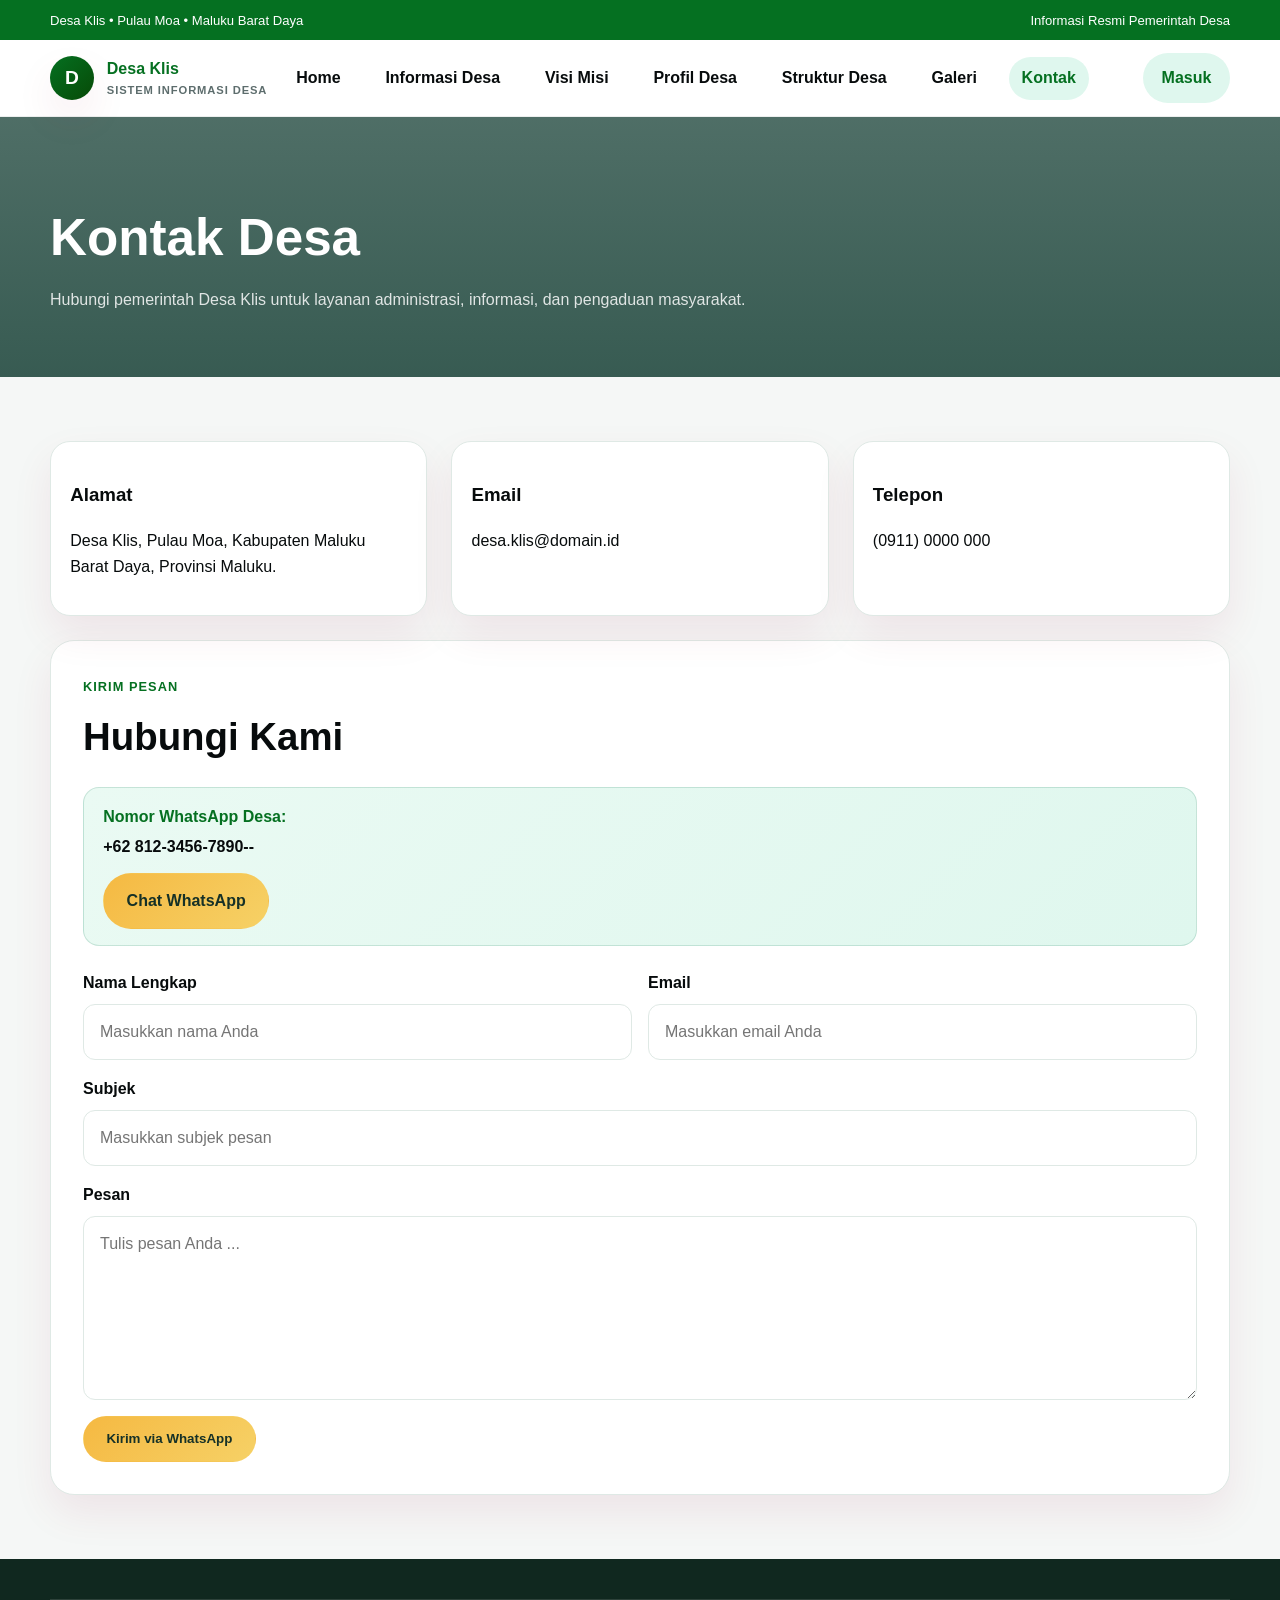
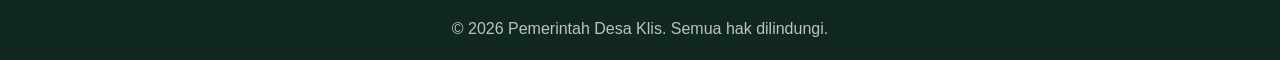
==== kontak.html @ 7d3d78df "first commit" ====
<!DOCTYPE html>
<html lang="id">
  <head>
    <meta charset="UTF-8" />
    <meta name="viewport" content="width=device-width, initial-scale=1.0" />
    <title>Kontak Desa | Desa Klis</title>
    <link rel="stylesheet" href="assets/style.css" />
  </head>
  <body>
    <header class="site-header">
      <div class="topbar">
        <div class="container">
          <div>Desa Klis • Pulau Moa • Maluku Barat Daya</div>
          <div>Informasi Resmi Pemerintah Desa</div>
        </div>
      </div>

      <div class="container navbar">
        <div class="brand">
          <div class="brand-mark">D</div>
          <div class="brand-copy">
            <div>Desa Klis</div>
            <small>Sistem Informasi Desa</small>
          </div>
        </div>
        <button class="menu-toggle" aria-label="Buka menu">☰</button>
        <nav class="main-nav" aria-label="Menu utama">
          <a href="index.html">Home</a>
          <a href="informasi-desa.html">Informasi Desa</a>
          <a href="visi-misi.html">Visi Misi</a>
          <a href="profil-desa.html">Profil Desa</a>
          <a href="struktur-desa.html">Struktur Desa</a>
          <a href="galeri.html">Galeri</a>
          <a class="active" href="kontak.html">Kontak</a>
        </nav>

        <div class="auth-actions">
          <span class="user-badge hidden" data-user-badge></span>
          <a class="auth-button" href="login.html" data-login-link>Masuk</a>
          <button type="button" class="auth-logout hidden" data-logout-button>Keluar</button>
        </div>
      </div>
    </header>

    <main>
      <section class="page-hero">
        <div class="container">
          <h1>Kontak Desa</h1>
          <p>Hubungi pemerintah Desa Klis untuk layanan administrasi, informasi, dan pengaduan masyarakat.</p>
        </div>
      </section>

      <section class="page-content">
        <div class="container contact-grid" style="margin-bottom: 1.5rem;">
          <div class="contact-card">
            <h3>Alamat</h3>
            <p>Desa Klis, Pulau Moa, Kabupaten Maluku Barat Daya, Provinsi Maluku.</p>
          </div>
          <div class="contact-card">
            <h3>Email</h3>
            <p>desa.klis@domain.id</p>
          </div>
          <div class="contact-card">
            <h3>Telepon</h3>
            <p>(0911) 0000 000</p>
          </div>
        </div>

        <div class="container">
          <div class="form-card">
            <div class="section-header" style="margin-bottom: 1.2rem;">
              <span>Kirim Pesan</span>
              <h2>Hubungi Kami</h2>
            </div>

            <div class="whatsapp-box">
              <strong>Nomor WhatsApp Desa:</strong>
              <p>+62 812-3456-7890--</p>
              <a class="btn btn-primary" href="https://wa.me/6281234567890?text=Halo%20Pemerintah%20Desa%20Klis%2C%20saya%20ingin%20bertanya%20tentang%20layanan%20desa." target="_blank" rel="noopener">
                Chat WhatsApp
              </a>
            </div>

            <form id="contactForm" style="margin-top: 1.5rem;">
              <div class="form-grid">
                <div class="form-group">
                  <label for="name">Nama Lengkap</label>
                  <input id="name" name="name" type="text" placeholder="Masukkan nama Anda" required />
                </div>

                <div class="form-group">
                  <label for="email">Email</label>
                  <input id="email" name="email" type="email" placeholder="Masukkan email Anda" required />
                </div>
              </div>

              <div class="form-group">
                <label for="subject">Subjek</label>
                <input id="subject" name="subject" type="text" placeholder="Masukkan subjek pesan" required />
              </div>

              <div class="form-group">
                <label for="message">Pesan</label>
                <textarea id="message" name="message" rows="6" placeholder="Tulis pesan Anda ..." required></textarea>
              </div>

              <button type="submit" class="btn btn-primary">Kirim via WhatsApp</button>
              <p id="form-success" class="success-message" hidden>Pesan Anda siap dikirim melalui WhatsApp.</p>
            </form>
          </div>
        </div>
      </section>
    </main>

    <footer class="site-footer">
      <div class="container footer-bottom">
        © <span id="year"></span> Pemerintah Desa Klis. Semua hak dilindungi.
      </div>
    </footer>

    <script src="assets/script.js"></script>
  </body>
</html>
---- assets/style.css ----
:root {
  --primary: #057021;
  --primary-dark: #057021;
  --primary-soft: #dff7ee;
  --accent: #f5b942;
  --text: #070b0c;
  --muted: #5d6d6d;
  --bg: #f5f7f6;
  --card: #ffffff;
  --border: #dfe9e5;
  --shadow: 0 18px 40px rgba(149, 19, 60, 0.08);
}

* {
  box-sizing: border-box;
}

html {
  scroll-behavior: smooth;
}

body {
  margin: 0;
  font-family: "Segoe UI", Tahoma, Geneva, Verdana, sans-serif;
  background: var(--bg);
  color: var(--text);
  line-height: 1.6;
}

a {
  text-decoration: none;
  color: inherit;
}

img {
  max-width: 100%;
  display: block;
}

.container {
  width: min(1180px, calc(100% - 32px));
  margin: 0 auto;
}

.site-header {
  position: sticky;
  top: 0;
  z-index: 99;
  background: rgba(255, 255, 255, 0.96);
  backdrop-filter: blur(8px);
  border-bottom: 1px solid rgba(13, 52, 41, 0.08);
}

.topbar {
  background: linear-gradient(90deg, var(--primary-dark), var(--primary));
  color: white;
  font-size: 0.82rem;
  padding: 0.6rem 0;
}

.topbar .container {
  display: flex;
  justify-content: space-between;
  gap: 1rem;
  align-items: center;
  flex-wrap: wrap;
}

.navbar {
  display: flex;
  align-items: center;
  justify-content: space-between;
  min-height: 76px;
  gap: 1rem;
}

.brand {
  display: flex;
  align-items: center;
  gap: 0.8rem;
  font-weight: 700;
  color: var(--primary-dark);
}

.brand-mark {
  width: 44px;
  height: 44px;
  border-radius: 50%;
  display: grid;
  place-items: center;
  background: linear-gradient(135deg, var(--primary), #074a07);
  color: white;
  font-size: 1.2rem;
  box-shadow: var(--shadow);
}

.brand-copy small {
  display: block;
  font-size: 0.7rem;
  color: var(--muted);
  letter-spacing: 0.08em;
  text-transform: uppercase;
}

.main-nav {
  display: flex;
  align-items: center;
  gap: 1.2rem;
  flex-wrap: wrap;
}

.main-nav a {
  color: var(--text);
  font-weight: 600;
  padding: 0.55rem 0.8rem;
  border-radius: 999px;
  transition: 0.2s ease;
}

.main-nav a:hover {
  transform: translateY(-5px);
  box-shadow: 0 10px 15px rgba(4, 137, 2, 0.82);
  transition: all 0.3s ease;
}
.main-nav a.active {
  color: var(--primary);
  background: var(--primary-soft);
}

.menu-toggle {
  display: none;
  background: transparent;
  border: 1px solid var(--border);
  border-radius: 10px;
  padding: 0.55rem 0.8rem;
  font-size: 1.3rem;
  cursor: pointer;
}

.auth-actions {
  display: flex;
  align-items: center;
  gap: 0.75rem;
  margin-left: auto;
}

.auth-button,
.auth-logout {
  display: inline-flex;
  align-items: center;
  justify-content: center;
  min-height: 42px;
  padding: 0.7rem 1.1rem;
  border-radius: 999px;
  font-weight: 700;
  border: 1px solid transparent;
  cursor: pointer;
  transition: 0.2s ease;
}

.auth-button {
  background: var(--primary-soft);
  color: var(--primary-dark);
}

.auth-logout {
  background: transparent;
  border-color: var(--border);
  color: var(--text);
}

.auth-button:hover,
.auth-logout:hover {
  transform: translateY(-2px);
}

.user-badge {
  display: inline-flex;
  align-items: center;
  padding: 0.5rem 0.8rem;
  border-radius: 999px;
  background: rgba(11, 110, 79, 0.08);
  color: var(--primary-dark);
  font-weight: 700;
  border: 1px solid rgba(11, 110, 79, 0.14);
}

.hidden {
  display: none !important;
}

.login-page {
  min-height: calc(100vh - 150px);
  display: grid;
  place-items: center;
  padding: 4rem 0;
}

.login-shell {
  width: min(100%, 460px);
  background: var(--card);
  border: 1px solid var(--border);
  border-radius: 28px;
  padding: 2rem;
  box-shadow: var(--shadow);
}

.login-shell h1 {
  margin-top: 0;
  margin-bottom: 0.5rem;
  font-size: clamp(2rem, 4vw, 2.6rem);
}

.login-shell p {
  margin-top: 0;
  color: var(--muted);
}

.form-message {
  margin-top: 1rem;
  padding: 0.8rem 1rem;
  border-radius: 12px;
  font-weight: 600;
  border: 1px solid transparent;
}

.form-message.success {
  background: var(--primary-soft);
  border-color: rgba(11, 110, 79, 0.16);
  color: var(--primary-dark);
}

.form-message.error {
  background: #fff0f0;
  border-color: rgba(191, 53, 53, 0.2);
  color: #a12828;
}

.demo-credentials {
  margin-top: 1rem;
  padding: 0.8rem 1rem;
  border-radius: 12px;
  background: #f5f7f6;
  border: 1px solid var(--border);
  color: var(--muted);
  font-size: 0.95rem;
}

.hero {
  position: relative;
  min-height: 620px;
  display: flex;
  align-items: center;
  background: linear-gradient(rgba(4, 35, 28, 0.5), rgba(4, 35, 28, 0.55)),
    url('https://images.unsplash.com/photo-1500375592092-40eb2168fd21?auto=format&fit=crop&w=1600&q=80') center/cover no-repeat;
  color: white;
}

.hero .container {
  display: grid;
  grid-template-columns: 1.2fr 0.8fr;
  gap: 2rem;
  align-items: center;
}

.hero-copy h1 {
  font-size: clamp(2.3rem, 5vw, 4rem);
  line-height: 1.1;
  margin: 0 0 1rem;
}

.hero-copy p {
  font-size: 1.06rem;
  max-width: 650px;
  color: rgba(255, 255, 255, 0.9);
}

.hero-actions {
  display: flex;
  flex-wrap: wrap;
  gap: 1rem;
  margin-top: 1.5rem;
}

.btn {
  display: inline-flex;
  align-items: center;
  justify-content: center;
  padding: 0.9rem 1.4rem;
  border-radius: 999px;
  font-weight: 700;
  transition: 0.2s ease;
  border: 1px solid transparent;
}

.btn-primary {
  background: linear-gradient(135deg, var(--accent), #f6d166);
  color: #163127;
}

.btn-secondary {
  border-color: rgba(255, 255, 255, 0.45);
  color: white;
  background: rgba(255, 255, 255, 0.08);
}

.btn:hover {
  transform: translateY(-2px);
}

.stat-panel {
  background: rgba(255, 255, 255, 0.12);
  border: 1px solid rgba(255, 255, 255, 0.2);
  border-radius: 22px;
  padding: 1.5rem;
  box-shadow: 0 20px 45px rgba(0, 0, 0, 0.18);
}

.stat-grid {
  display: grid;
  grid-template-columns: repeat(2, minmax(120px, 1fr));
  gap: 1rem;
  margin-top: 1rem;
}

.stat-item {
  background: rgba(255, 255, 255, 0.1);
  border-radius: 16px;
  padding: 1rem;
  border: 1px solid rgba(255, 255, 255, 0.12);
}

.stat-item strong {
  display: block;
  font-size: 1.8rem;
  margin-bottom: 0.2rem;
}

.section {
  padding: 5rem 0;
}

.section-header {
  margin-bottom: 2rem;
}

.section-header span {
  color: var(--primary);
  font-weight: 700;
  letter-spacing: 0.08em;
  text-transform: uppercase;
  font-size: 0.8rem;
}

.section-header h2 {
  margin: 0.5rem 0 0;
  font-size: clamp(1.8rem, 3vw, 2.8rem);
}

.grid-3 {
  display: grid;
  grid-template-columns: repeat(3, minmax(0, 1fr));
  gap: 1.5rem;
}

.grid-2 {
  display: grid;
  grid-template-columns: repeat(2, minmax(0, 1fr));
  gap: 1.5rem;
}

.card {
  background: var(--card);
  border: 1px solid var(--border);
  border-radius: 22px;
  padding: 1.4rem;
  box-shadow: var(--shadow);

}
.card:hover {
  transform: translateY(-5px);
  box-shadow: 0 12px 30px rgba(4, 153, 11, 0.82);
  transition: all 0.3s ease;
}

.badge {
  display: inline-block;
  padding: 0.45rem 0.8rem;
  border-radius: 999px;
  background: var(--primary-soft);
  color: var(--primary);
  font-weight: 700;
  letter-spacing: 0.04em;
  text-transform: uppercase;
  font-size: 0.74rem;
}

.card-icon {
  width: 56px;
  height: 56px;
  border-radius: 16px;
  display: grid;
  place-items: center;
  background: var(--primary-soft);
  color: var(--primary);
  font-size: 1.5rem;
  margin-bottom: 1rem;
}

.news-item {
  background: var(--card);
  border: 1px solid var(--border);
  border-radius: 22px;
  padding: 1.4rem;
  box-shadow: var(--shadow);
}

.news-item:hover {
  transform: translateY(-5px);
  box-shadow: 0 12px 30px rgba(3, 165, 17, 0.82);
  transition: all 0.3s ease;
}

.card h3 {
  margin: 0 0 0.6rem;
  font-size: 1.3rem;
  
}

.card p {
  margin: 0;
  color: var(--muted);
}

.feature-spotlight {
  background: linear-gradient(180deg, #f2faf7, #edf4f0);
}

.feature-layout {
  display: grid;
  grid-template-columns: 1.1fr 0.9fr;
  gap: 2rem;
  align-items: center;
}

.feature-layout img {
  border-radius: 24px;
  min-height: 420px;
  width: 100%;
  object-fit: cover;
  box-shadow: var(--shadow);
}

.list-check {
  list-style: none;
  padding: 0;
  margin: 1.5rem 0 0;
  display: grid;
  gap: 0.9rem;
}

.list-check li {
  position: relative;
  padding-left: 1.9rem;
  color: var(--text);
  font-weight: 600;
}

.list-check li::before {
  content: "✓";
  position: absolute;
  left: 0;
  top: 0;
  width: 22px;
  height: 22px;
  border-radius: 50%;
  background: var(--primary-soft);
  color: var(--primary);
  display: grid;
  place-items: center;
  font-size: 0.8rem;
}

.announce {
  background: linear-gradient(90deg, var(--primary-dark), var(--primary));
  color: white;
}

.callout {
  display: flex;
  justify-content: space-between;
  align-items: center;
  gap: 1rem;
  flex-wrap: wrap;
}

.site-footer {
  background: #10281f;
  color: rgba(255, 255, 255, 0.8);
  padding: 2.5rem 0 1.2rem;
}

.footer-grid {
  display: grid;
  grid-template-columns: 1.3fr 0.9fr 0.9fr;
  gap: 2rem;
  padding-bottom: 1.5rem;
}

.footer-grid h4 {
  color: white;
  margin-bottom: 0.8rem;
}

.footer-grid ul {
  list-style: none;
  padding: 0;
  margin: 0;
  display: grid;
  gap: 0.55rem;
}

.footer-bottom {
  border-top: 1px solid rgba(255, 255, 255, 0.12);
  padding-top: 1rem;
  text-align: center;
  color: rgba(255, 255, 255, 0.72);
}

.page-hero {
  background: linear-gradient(rgba(8, 52, 41, 0.7), rgba(8, 52, 41, 0.8)),
    url('https://images.unsplash.com/photo-1500530855697-b586d89ba3ee?auto=format&fit=crop&w=1600&q=80') center/cover no-repeat;
  color: white;
  padding: 5rem 0 4rem;
}

.page-hero h1 {
  font-size: clamp(2.2rem, 4vw, 3.2rem);
  margin: 0 0 0.5rem;
}

.page-hero p {
  margin: 0;
  max-width: 720px;
  color: rgba(255, 255, 255, 0.84);
}

.page-content {
  padding: 4rem 0;
}

.content-box {
  background: var(--card);
  border: 1px solid var(--border);
  border-radius: 24px;
  padding: 2rem;
  box-shadow: var(--shadow);
}

.content-box h3 {
  margin-top: 0;
  font-size: 1.8rem;
}

.info-grid {
  display: grid;
  grid-template-columns: repeat(2, minmax(0, 1fr));
  gap: 1.5rem;
}

.info-item {
  background: var(--bg);
  border: 1px solid var(--border);
  padding: 1.35rem;
  border-radius: 18px;
}

.info-item:hover {
  transform: translateY(-5px);
  box-shadow: 0 12px 30px rgba(14, 158, 4, 0.82);
  transition: all 0.3s ease;
}
.info-item strong {
  display: block;
  margin-bottom: 0.4rem;
  color: var(--primary-dark);
}

.mission-list,
.timeline-list,
.profile-list {
  display: grid;
  gap: 1rem;
}

.mission-list div,
.timeline-list div,
.profile-list div {
  background: var(--bg);
  border: 1px solid var(--border);
  border-radius: 16px;
  padding: 1.1rem 1.2rem;
}

.person-grid {
  display: grid;
  grid-template-columns: repeat(3, minmax(0, 1fr));
  gap: 1.2rem;
}

.news-grid,
.gallery-grid,
.contact-grid {
  display: grid;
  grid-template-columns: repeat(3, minmax(0, 1fr));
  gap: 1.5rem;
}

.gallery-grid {
  grid-template-columns: repeat(3, minmax(0, 1fr));
}

.gallery-item,
.news-item,
.contact-card {
  background: var(--card);
  border: 1px solid var(--border);
  border-radius: 20px;
  overflow: hidden;
  box-shadow: var(--shadow);
}

.gallery-item img,
.news-item img {
  height: 200px;
  width: 100%;
  object-fit: cover;
}

.news-item .content,
.contact-card {
  padding: 1.2rem;
}

.contact-card {
  text-align: left;
}

.form-card {
  background: var(--card);
  border: 1px solid var(--border);
  border-radius: 24px;
  padding: 2rem;
  box-shadow: var(--shadow);
}

.form-grid {
  display: grid;
  grid-template-columns: repeat(2, minmax(0, 1fr));
  gap: 1rem;
}

.form-group {
  display: flex;
  flex-direction: column;
  gap: 0.5rem;
  margin-bottom: 1rem;
}

.form-group label {
  font-weight: 700;
  color: var(--text);
}

.form-group input,
.form-group textarea {
  width: 100%;
  border: 1px solid var(--border);
  border-radius: 12px;
  padding: 0.9rem 1rem;
  font: inherit;
  color: var(--text);
  background: #fff;
}

.form-group input:focus,
.form-group textarea:focus {
  outline: 2px solid rgba(11, 110, 79, 0.2);
  border-color: var(--primary);
}

.whatsapp-box {
  background: linear-gradient(135deg, #eafaf3, #dff7ee);
  border: 1px solid rgba(11, 110, 79, 0.16);
  border-radius: 16px;
  padding: 1rem 1.2rem;
  margin-bottom: 1.25rem;
}

.whatsapp-box strong {
  display: block;
  margin-bottom: 0.3rem;
  color: var(--primary-dark);
}

.whatsapp-box p {
  margin: 0 0 0.8rem;
  font-weight: 700;
  color: var(--text);
}

.success-message {
  margin-top: 1rem;
  color: var(--primary-dark);
  font-weight: 600;
  background: var(--primary-soft);
  border: 1px solid rgba(11, 110, 79, 0.18);
  border-radius: 12px;
  padding: 0.8rem 1rem;
}

.person-card {
  background: var(--card);
  border: 1px solid var(--border);
  border-radius: 20px;
  padding: 1.25rem;
  text-align: center;
  box-shadow: var(--shadow);
}

.avatar {
  width: 76px;
  height: 76px;
  margin: 0 auto 1rem;
  border-radius: 50%;
  background: linear-gradient(135deg, var(--primary-soft), #d8efe4);
  display: grid;
  place-items: center;
  font-size: 1.8rem;
  color: var(--primary-dark);
  font-weight: 700;
}

.person-card h4 {
  margin: 0 0 0.25rem;
}

.person-card p {
  margin: 0;
  color: var(--muted);
}

@media (max-width: 920px) {
  .hero .container,
  .feature-layout,
  .footer-grid,
  .info-grid,
  .grid-3,
  .grid-2,
  .person-grid,
  .news-grid,
  .gallery-grid,
  .contact-grid {
    grid-template-columns: 1fr;
  }

  .main-nav {
    display: none;
    width: 100%;
    padding-bottom: 1rem;
    flex-direction: column;
    align-items: flex-start;
  }

  .main-nav.show {
    display: flex;
  }

  .menu-toggle {
    display: inline-block;
  }

  .navbar {
    flex-wrap: wrap;
    align-items: center;
    padding: 0.5rem 0 1rem;
  }
}

@media (max-width: 560px) {
  .hero {
    min-height: 540px;
  }

  .hero-actions,
  .callout {
    flex-direction: column;
    align-items: flex-start;
  }

  .stat-grid {
    grid-template-columns: 1fr 1fr;
  }
}

.tree-wrapper {
  width: 100%;
  overflow-x: auto;
  padding: 20px 0;
}

.tree {
  display: table;
  margin: 0 auto;
}

.tree ul {
  padding-top: 20px;
  position: relative;
  transition: all 0.5s;
  display: flex;
  justify-content: center;
  margin: 0;
  padding-left: 0;
  list-style-type: none;
}

.tree li {
  float: left;
  text-align: center;
  list-style-type: none;
  position: relative;
  padding: 20px 10px 0 10px;
  transition: all 0.5s;
}

/* Garis penghubung vertikal dan horizontal */
.tree li::before,
.tree li::after {
  content: '';
  position: absolute;
  top: 0;
  right: 50%;
  border-top: 2px solid #cbd5e1;
  width: 50%;
  height: 20px;
}

.tree li::after {
  right: auto;
  left: 50%;
  border-left: 2px solid #cbd5e1;
}

.tree li:only-child::after,
.tree li:only-child::before {
  display: none;
}

.tree li:only-child {
  padding-top: 0;
}

.tree li:first-child::before,
.tree li:last-child::after {
  border: 0 none;
}

.tree li:last-child::before {
  border-right: 2px solid #cbd5e1;
  border-radius: 0 5px 0 0;
}

.tree li:first-child::after {
  border-radius: 5px 0 0 0;
}

.tree ul ul::before {
  content: '';
  position: absolute;
  top: 0;
  left: 50%;
  border-left: 2px solid #cbd5e1;
  width: 0;
  height: 20px;
}

/* Kartu Elemen (Node) */
.node {
  background: #ffffff;
  border: 1px solid #e2e8f0;
  padding: 15px;
  border-radius: 8px;
  display: inline-flex;
  align-items: center;
  gap: 12px;
  min-width: 200px;
  box-shadow: 0 4px 6px -1px rgba(0, 0, 0, 0.05);
  transition: all 0.3s ease;
  text-align: left;
}

.node:hover {
  transform: translateY(-3px);
  box-shadow: 0 10px 15px -3px rgba(3, 134, 12, 0.877);
}

/* Lingkaran Avatar */
.avatar {
  width: 42px;
  height: 42px;
  background-color: #2563eb;
  color: #ffffff;
  border-radius: 50%;
  display: flex;
  align-items: center;
  justify-content: center;
  font-weight: bold;
  font-size: 1.1rem;
  flex-shrink: 0;
}

.node-info h4 {
  margin: 0;
  font-size: 0.95rem;
  color: #0f172a;
}

.node-info p {
  margin: 2px 0 0 0;
  font-size: 0.825rem;
  color: #64748b;
}

/* Warna pembeda tiap tingkatan */
.node-kades {
  border-left: 4px solid #1e40af;
  background: #eff6ff;
}

.node-bpd {
  border-left: 4px solid #059669;
  background: #ecfdf5;
}

.node-sekdes {
  border-left: 4px solid #0284c7;
  background: #f0f9ff;
}

/* Responsif untuk layar HP/Tablet */
@media (max-width: 768px) {
  .tree ul {
    flex-direction: column;
    align-items: center;
    padding-top: 0;
  }

  .tree li {
    padding: 10px 0;
  }

  .tree li::before,
  .tree li::after,
  .tree ul ul::before {
    display: none;
  }

  .node {
    width: 100%;
    max-width: 280px;
  }
}
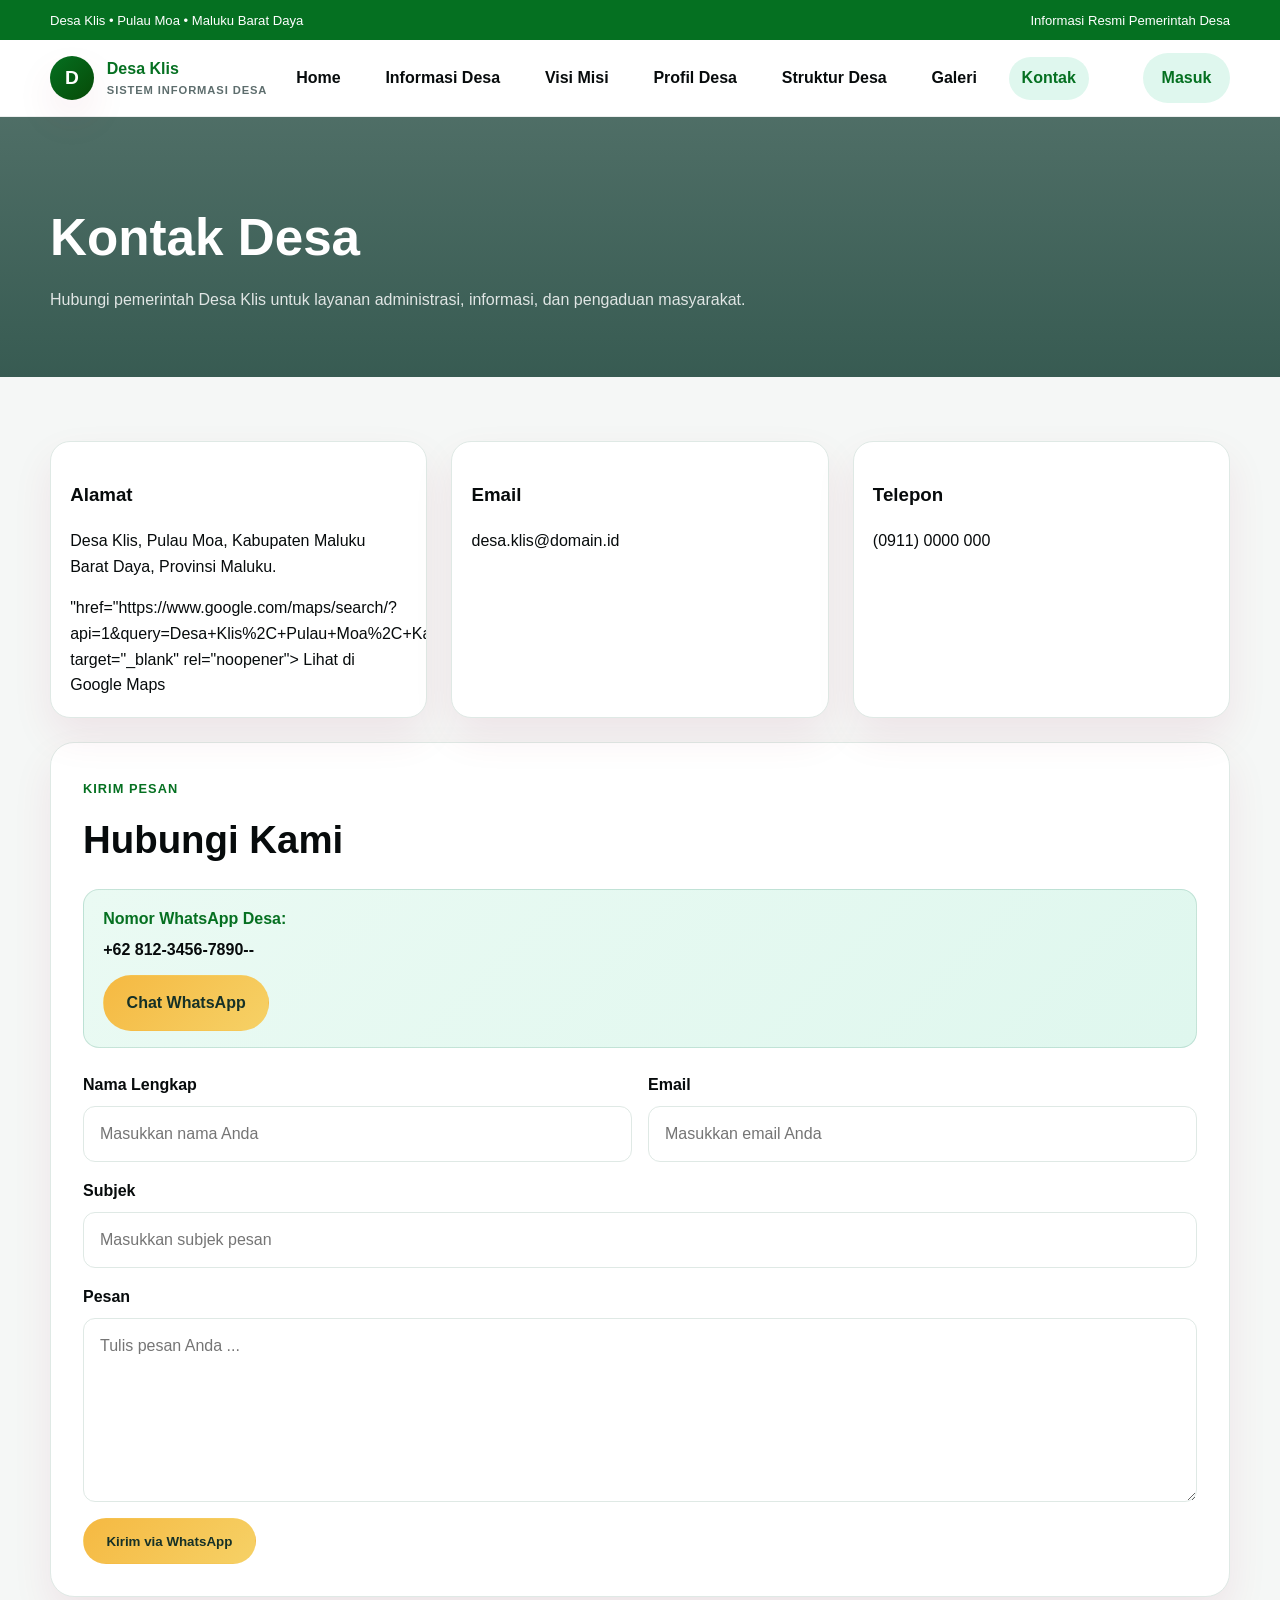
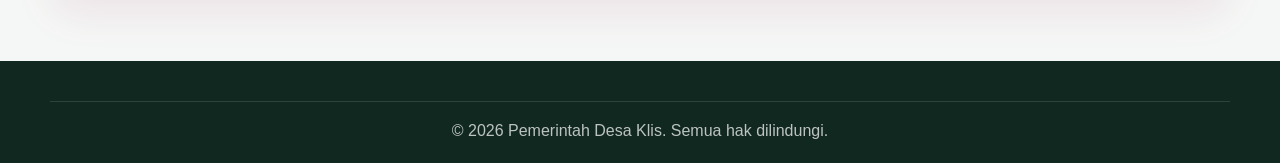
==== commit 79b8d2df: "Update kontak.html" ====
--- a/kontak.html
+++ b/kontak.html
@@ -55,6 +55,9 @@
           <div class="contact-card">
             <h3>Alamat</h3>
             <p>Desa Klis, Pulau Moa, Kabupaten Maluku Barat Daya, Provinsi Maluku.</p>
+            <a>"href="https://www.google.com/maps/search/?api=1&amp;query=Desa+Klis%2C+Pulau+Moa%2C+Kabupaten+Maluku+Barat+Daya%2C+Maluku" target="_blank" rel="noopener">
+            Lihat di Google Maps
+            </a>
           </div>
           <div class="contact-card">
             <h3>Email</h3>
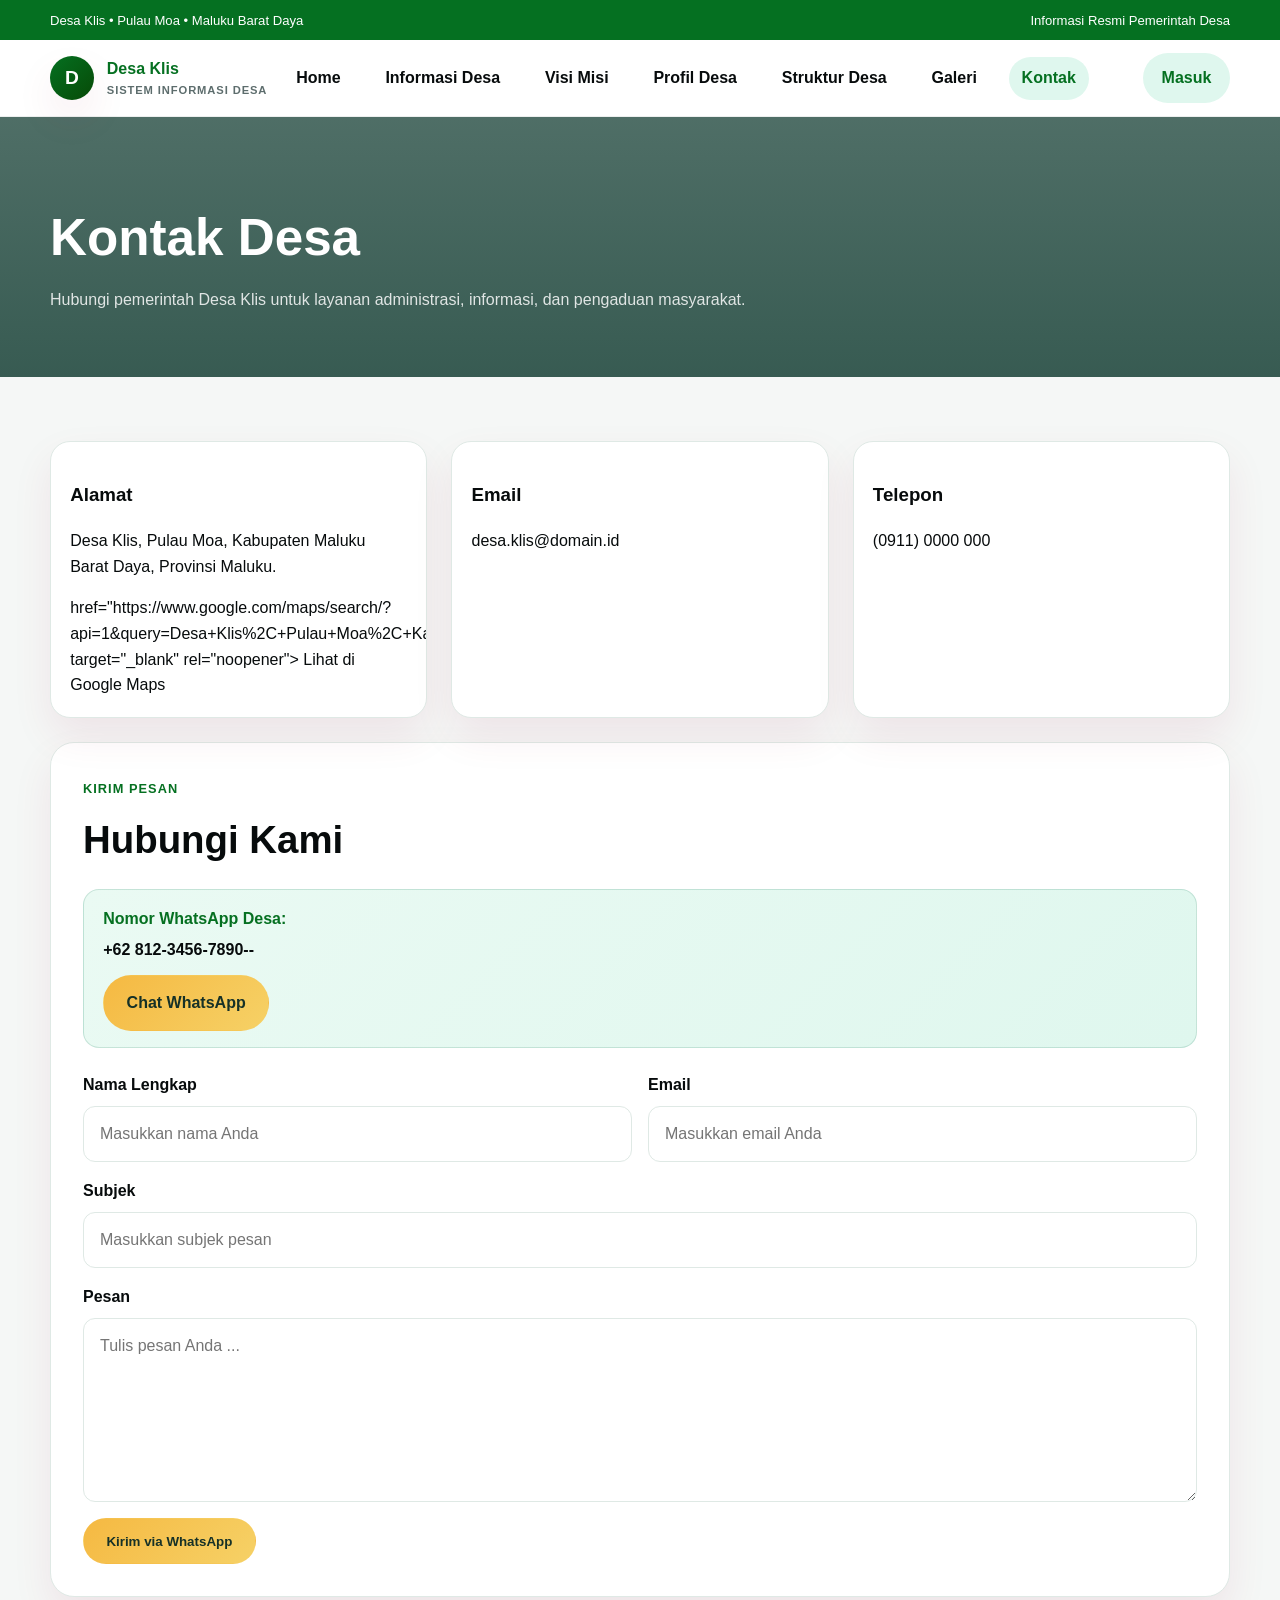
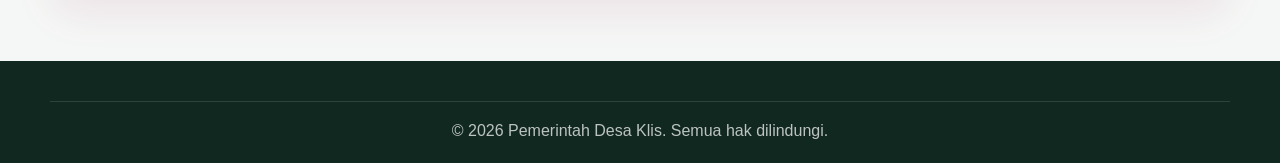
==== commit ba7f6e88: "Update kontak.html" ====
--- a/kontak.html
+++ b/kontak.html
@@ -55,7 +55,7 @@
           <div class="contact-card">
             <h3>Alamat</h3>
             <p>Desa Klis, Pulau Moa, Kabupaten Maluku Barat Daya, Provinsi Maluku.</p>
-            <a>"href="https://www.google.com/maps/search/?api=1&amp;query=Desa+Klis%2C+Pulau+Moa%2C+Kabupaten+Maluku+Barat+Daya%2C+Maluku" target="_blank" rel="noopener">
+            <a> href="https://www.google.com/maps/search/?api=1&amp;query=Desa+Klis%2C+Pulau+Moa%2C+Kabupaten+Maluku+Barat+Daya%2C+Maluku" target="_blank" rel="noopener">
             Lihat di Google Maps
             </a>
           </div>
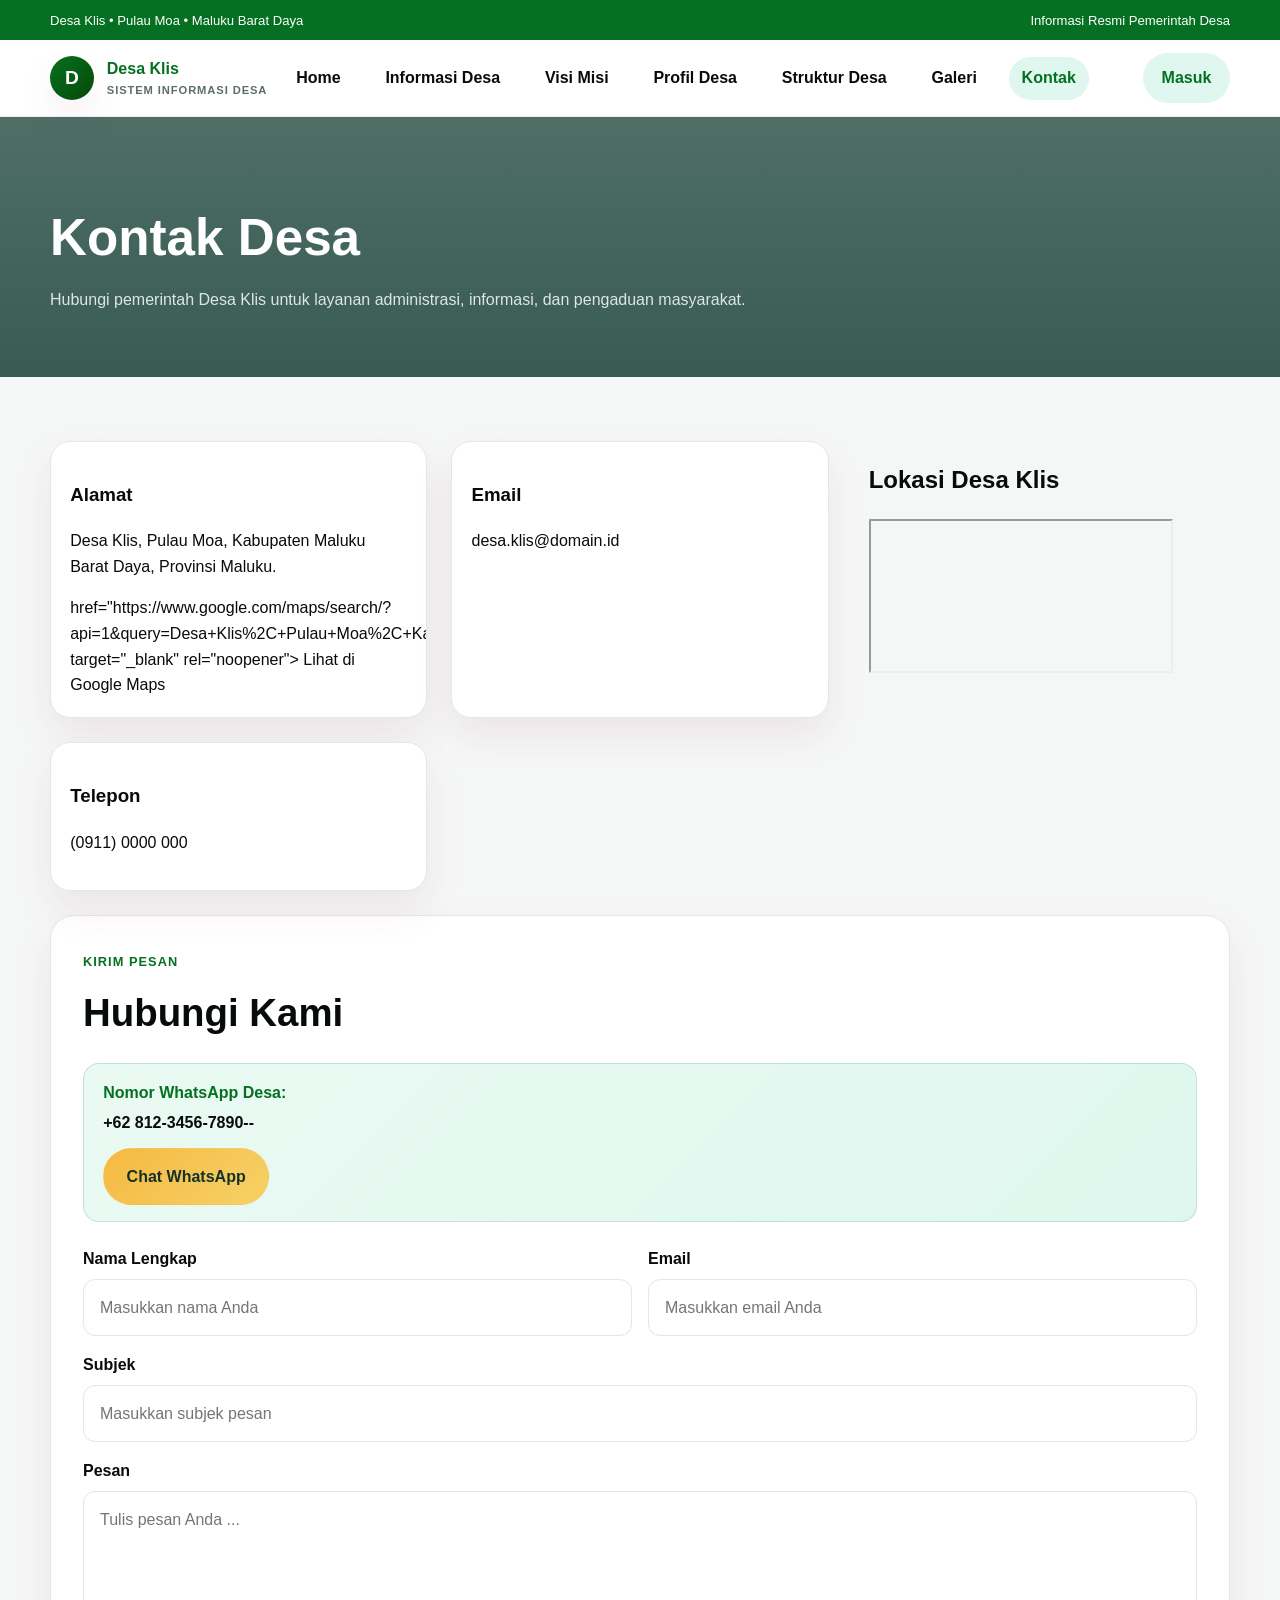
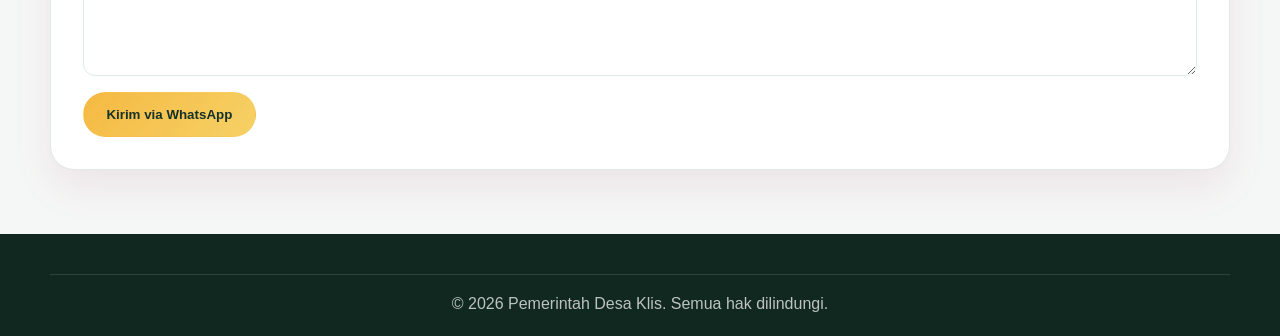
==== commit d00f2ae4: "Update kontak.html" ====
--- a/kontak.html
+++ b/kontak.html
@@ -63,6 +63,16 @@
             <h3>Email</h3>
             <p>desa.klis@domain.id</p>
           </div>
+          <div class="container location-map">
+          <h2>Lokasi Desa Klis</h2>
+          <iframe
+            title="Peta lokasi Desa Klis, Pulau Moa, Kabupaten Maluku Barat Daya"
+            src="https://www.google.com/maps?q=Desa+Klis%2C+Pulau+Moa%2C+Kabupaten+Maluku+Barat+Daya%2C+Maluku&amp;output=embed"
+            loading="lazy"
+            referrerpolicy="no-referrer-when-downgrade"
+            allowfullscreen
+          ></iframe>
+        </div>
           <div class="contact-card">
             <h3>Telepon</h3>
             <p>(0911) 0000 000</p>
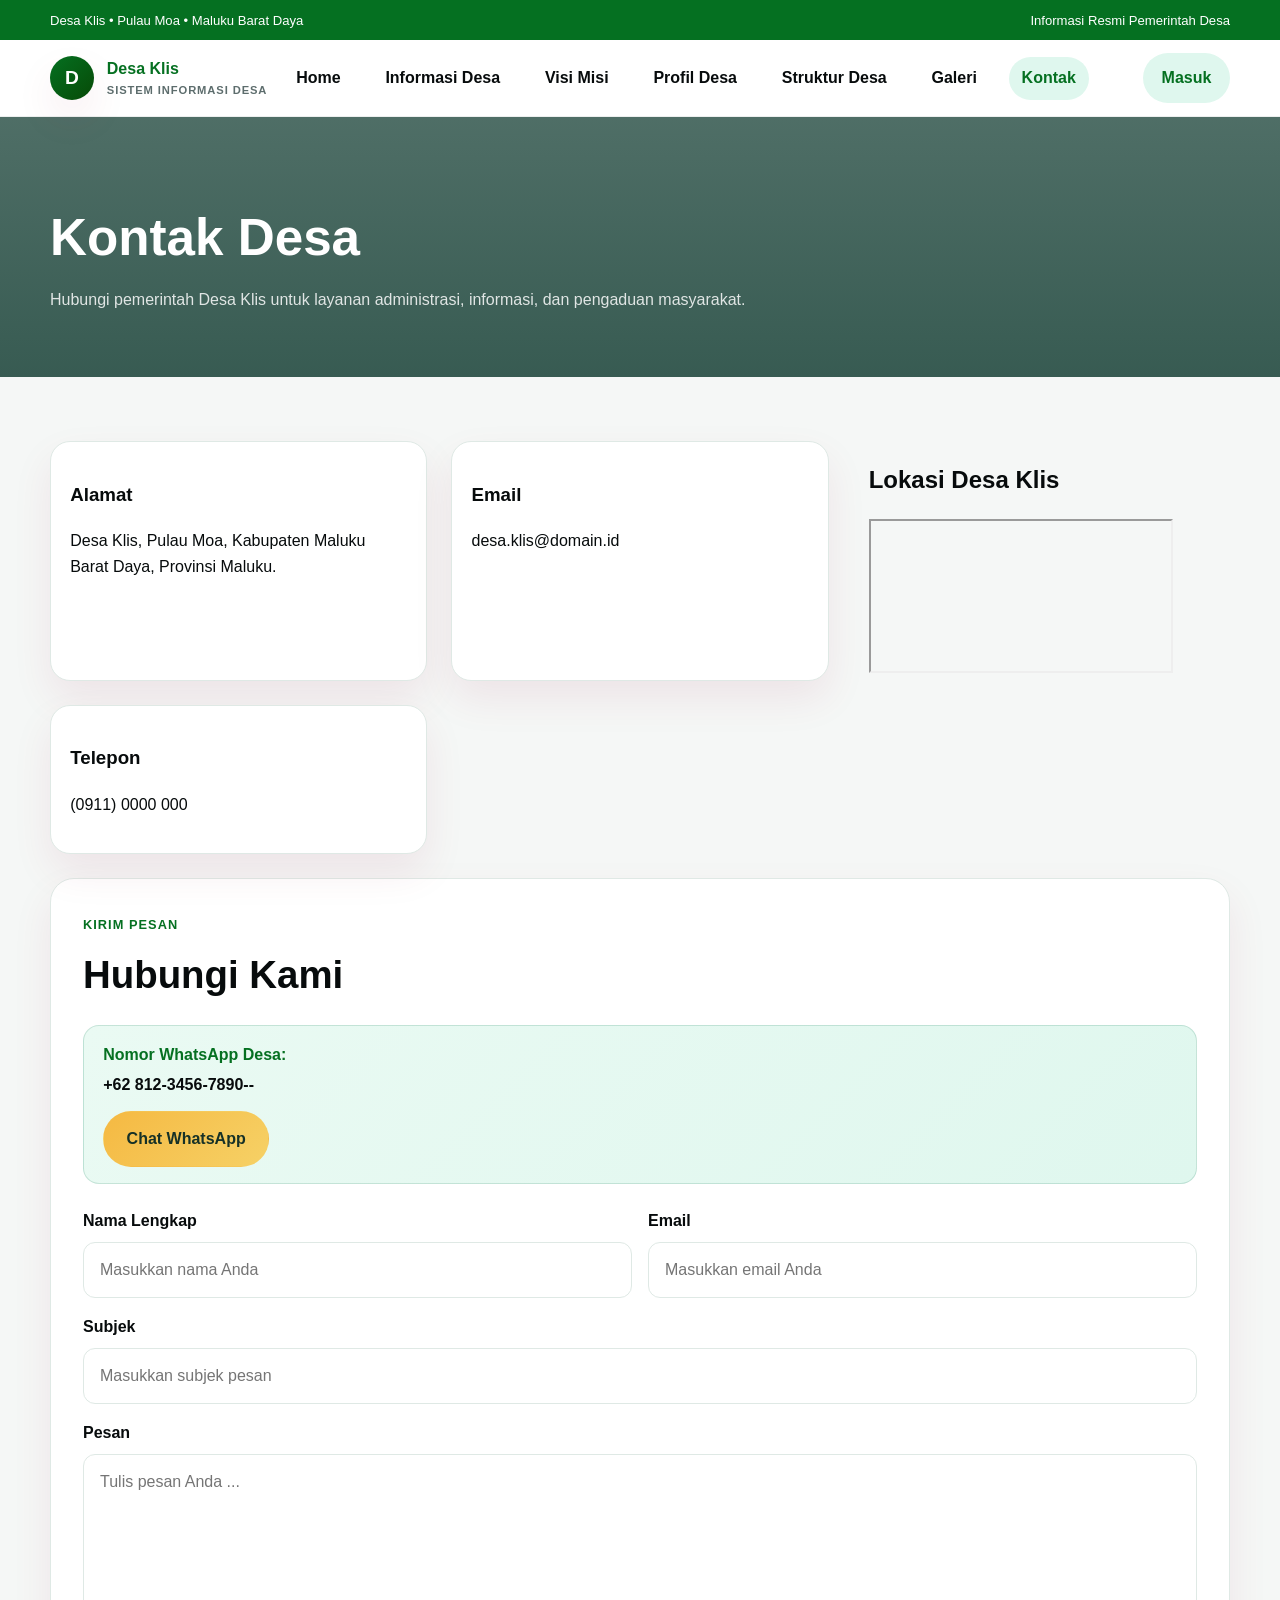
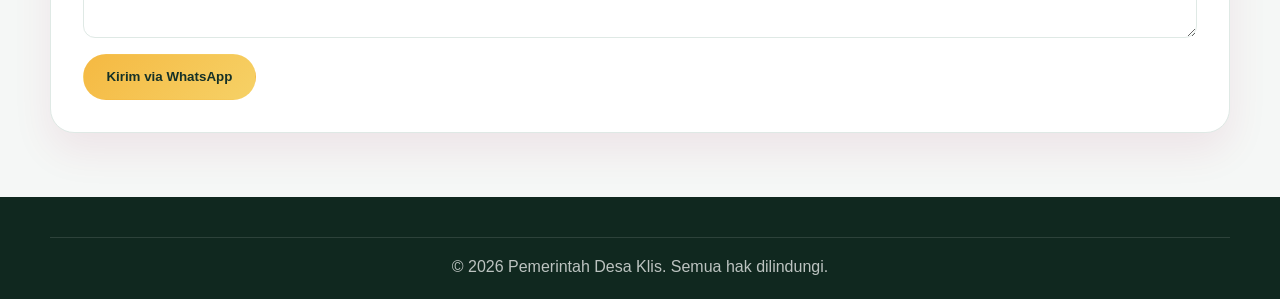
==== commit a2f5245a: "Update kontak.html" ====
--- a/kontak.html
+++ b/kontak.html
@@ -55,8 +55,6 @@
           <div class="contact-card">
             <h3>Alamat</h3>
             <p>Desa Klis, Pulau Moa, Kabupaten Maluku Barat Daya, Provinsi Maluku.</p>
-            <a> href="https://www.google.com/maps/search/?api=1&amp;query=Desa+Klis%2C+Pulau+Moa%2C+Kabupaten+Maluku+Barat+Daya%2C+Maluku" target="_blank" rel="noopener">
-            Lihat di Google Maps
             </a>
           </div>
           <div class="contact-card">
